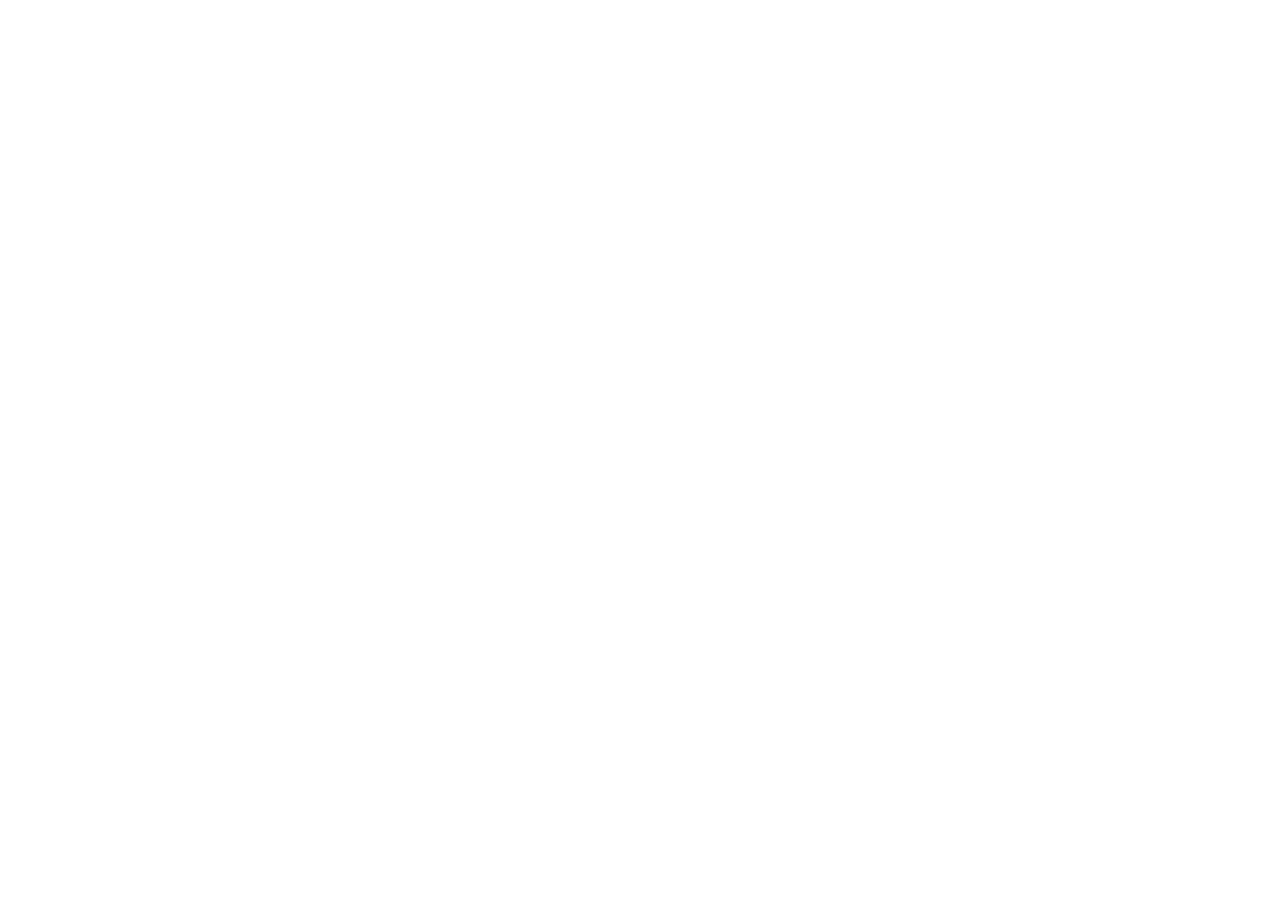
==== blog.html @ f2e96f7d "Setup del proyecto" ====
<!DOCTYPE html>
<html lang="en">
<head>
    <meta charset="UTF-8">
    <meta http-equiv="X-UA-Compatible" content="IE=edge">
    <meta name="viewport" content="width=device-width, initial-scale=1.0">
    <title>Document</title>
</head>
<body>
    
</body>
</html>
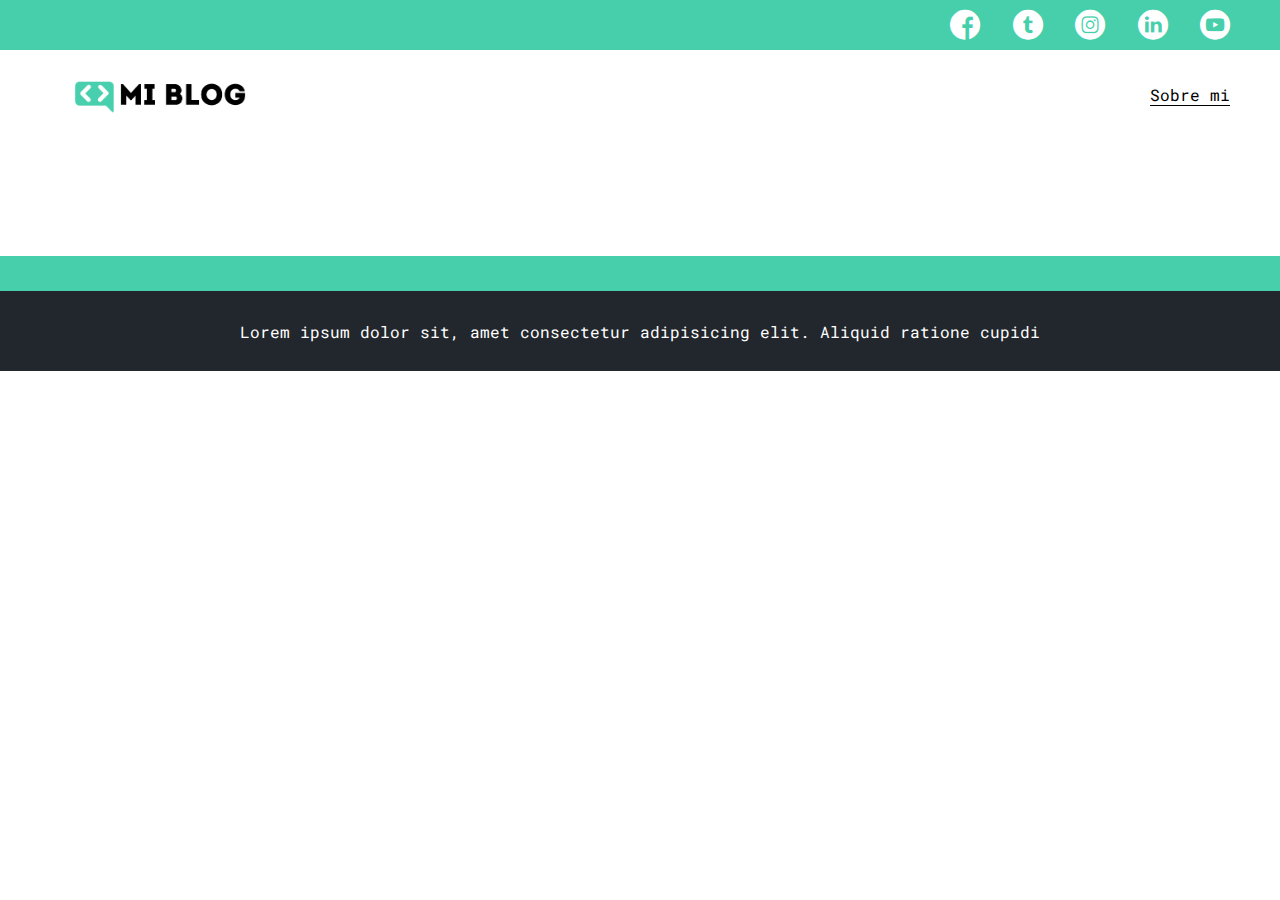
==== commit c830b456: "Creacion de la pantalla de blog" ====
--- a/blog.html
+++ b/blog.html
@@ -1,12 +1,69 @@
 <!DOCTYPE html>
 <html lang="en">
+
 <head>
-    <meta charset="UTF-8">
-    <meta http-equiv="X-UA-Compatible" content="IE=edge">
-    <meta name="viewport" content="width=device-width, initial-scale=1.0">
-    <title>Document</title>
+    <meta charset="UTF-8" />
+    <meta http-equiv="X-UA-Compatible" content="IE=edge" />
+    <meta name="viewport" content="width=device-width, initial-scale=1.0" />
+    <title>Mi Blog</title>
+    <link rel="stylesheet" href="./css/main.css" />
+    <link rel="stylesheet" href="./css/font/flaticon.css">
 </head>
+
 <body>
-    
+    <header>
+        <section class="header-icons-container">
+            <div class="icons">
+                <a href=""><span class="flaticon-001-facebook"></span></a>
+                <a href=""><span class="flaticon-002-twitter"></span></a>
+                <a href=""><span class="flaticon-011-instagram"></span></a>
+                <a href=""><span class="flaticon-010-linkedin"></span></a>
+                <a href=""><span class="flaticon-008-youtube"></span></a>
+            </div>
+        </section>
+        <nav>
+            <section class="nav-logo-container">
+                <a href="/"><img src="./assets/img/Logo-negro.png" alt="Logo de mi blog"></a>
+            </section>
+            <section class="profile-link">
+                <a href="./perfil.html">Sobre mi</a>
+            </section>
+        </nav>
+    </header>
+    <main>
+        <section class="grid-container blogpost-img-container">
+            <img src="" alt="">
+        </section>
+        <section class="blogpost-main-container">
+            <div class="grid-container">
+                <h3></h3>
+                <article>
+                    <h1></h1>
+                    <p></p>
+                    <p></p>
+                    <p></p>
+                </article>
+            </div>
+        </section>
+        <section class="contact-main-container">
+            <div>
+                <img src="" alt="">
+                <div class="contact-left">
+                    <a href=""></a>
+                    <p></p>
+                </div>
+            </div>
+            <div>
+                <img src="" alt="">
+                <div class="contact-right">
+                    <a href=""></a>
+                    <p></p>
+                </div>
+            </div>
+        </section>
+    </main>
+    <footer>
+        <p>Lorem ipsum dolor sit, amet consectetur adipisicing elit. Aliquid ratione cupidi</p>
+    </footer>
 </body>
 </html>--- a/css/main.css
+++ b/css/main.css
@@ -0,0 +1,179 @@
+
+@import url('https://fonts.googleapis.com/css2?family=Roboto+Mono:wght@400;500;700&family=Roboto+Slab:wght@400;700&family=Roboto:wght@400;500;700;900&display=swap');
+
+
+body{
+    font-family: 'Roboto mono',monospace;
+    margin: 0;
+    padding: 0;
+}
+.home-body{
+    position: fixed; /*     Con esto podemos lograr que nuestra main page sea de tamano completo a la pantalla sin scroll*/
+    top: 0;
+    bottom: 0;
+    left: 0;
+    right: 0;
+}
+.grid-container{
+    max-width: 980px;
+    margin: auto;
+}
+
+a{
+    text-decoration: none;
+    display: inline; /*para que se puedan poner de forma horizontal*/
+    color: black;
+}
+
+header{
+    width: 100%;
+    height: 140px;
+    display: grid;
+    grid-template-rows: 1fr 1fr; /*para que tenga dos filas de espacio*/
+}
+
+header .header-icons-container{
+    width: 100%;
+    height: 50px;
+    display: grid;
+    background-color: #47cfac;
+}
+header .header-icons-container .icons{
+    width: 300px;
+    height: auto;
+    display: flex;
+    justify-items: flex-end;
+    align-items: center;
+    justify-content: space-between;
+    justify-self: end;
+    margin-right: 50px;
+}
+
+header .icons span{
+    color: white;
+}
+
+nav{
+    display: grid;
+    grid-template-columns: 1fr 1fr;
+    height: 90px;
+}
+nav .nav-logo-container{
+    margin-left: 50px;
+}
+
+nav .nav-logo-container img{ /*Aca modificamos el tamano del logo*/
+    width: 220px;
+    margin-top: 10px;
+}
+nav .profile-link{
+    display: flex;
+    align-items: center; /*alinea verticalmente*/
+    justify-content: flex-end;
+    margin-right: 50px;
+}
+nav .profile-link a{
+    color: black;
+    border-bottom: 1px solid black;
+}
+
+.home-main {
+    display: grid;
+    grid-template-columns: 1fr 4fr 1fr;
+    height: 100%;
+    background-image: url('../assets/img/Cover.png');
+    background-position: center;
+    background-repeat: no-repeat;
+    background-size: cover;
+}
+.home-main section{
+    display: grid;
+    grid-column: 2;
+    justify-items: center;
+    height: 350px;
+    margin-top: 80px;
+}
+.home-main-text{
+    font-family: 'Roboto mono', monospace;
+    font-size: 30px;
+    font-weight: 700px;
+    letter-spacing: 10px;
+    color: white;
+    text-align: center;
+}
+.home-main-button{
+    width: 110px;
+    height: 50px;
+    background: #47cfac;
+    display: grid;
+    align-items: center;   
+    border-color: #47cfac; 
+}
+.home-main-button a{
+    font-weight: 700;
+    font-size: 18px;
+}
+
+.blogs-main{
+    display: grid;
+}
+
+.blogs-news-container{
+    background-color: #e6e9ed;
+    padding: 0 50px 40px; /*Es el espacio interno que hay en un contenedor*/
+}
+
+.blogs-main-new{
+    display: grid;
+    grid-template-columns: 2fr 1fr;
+    grid-template-rows: 2fr;
+}
+.blogs-news-img-container{
+    grid-column: 1;
+}
+
+.blogs-news-img-container img{
+    width: 85%;
+}
+.blogs-news-info-container{
+    grid-column: 2;
+}
+.blogs-news-info-container p{
+    margin-bottom: 35px;
+}
+.blogs-posts-container{
+    padding: 0 50px 40px;
+}
+.blogs-posts-container h3{
+    border-bottom: 1px solid #cdd2da;
+    padding-bottom: 20px;
+    text-align: center;
+}
+.blogs-button{
+    border: 1px solid #47cfac;
+    padding: 10px 15px;
+    font-size: 12px;
+}
+.blogs-posts-container .post-container{
+    display: inline-block;
+    padding-left: 10px;
+    max-width: 30%;
+    margin-bottom: 50px;
+}
+.blogs-posts-container .post-container p{
+    margin-bottom: 35px;
+}
+.blogs-posts-container .post-container img{
+    width: 100%;
+}
+footer {
+    width: 100%;
+    height: 80px;
+    background-color: #22272d;
+    border-top: 35px solid #47cfac;
+    text-align: center;
+}
+footer p{
+    color: white;
+    margin-top: 30px;
+}--- a/css/font/flaticon.css
+++ b/css/font/flaticon.css
@@ -0,0 +1,46 @@
+	/*
+  	Flaticon icon font: Flaticon
+  	Creation date: 20/12/2018 09:27
+  	*/
+
+@font-face {
+  font-family: "Flaticon";
+  src: url("./Flaticon.eot");
+  src: url("./Flaticon.eot?#iefix") format("embedded-opentype"),
+       url("./Flaticon.woff") format("woff"),
+       url("./Flaticon.ttf") format("truetype"),
+       url("./Flaticon.svg#Flaticon") format("svg");
+  font-weight: normal;
+  font-style: normal;
+}
+
+@media screen and (-webkit-min-device-pixel-ratio:0) {
+  @font-face {
+    font-family: "Flaticon";
+    src: url("./Flaticon.svg#Flaticon") format("svg");
+  }
+}
+
+[class^="flaticon-"]:before, [class*=" flaticon-"]:before,
+[class^="flaticon-"]:after, [class*=" flaticon-"]:after {   
+  font-family: Flaticon;
+        font-size: 30px;
+font-style: normal;
+margin-left: 20px;
+}
+
+.flaticon-001-facebook:before { content: "\f100"; }
+.flaticon-002-twitter:before { content: "\f101"; }
+.flaticon-003-whatsapp:before { content: "\f102"; }
+.flaticon-004-groupme:before { content: "\f103"; }
+.flaticon-005-kik:before { content: "\f104"; }
+.flaticon-006-skype:before { content: "\f105"; }
+.flaticon-007-periscope:before { content: "\f106"; }
+.flaticon-008-youtube:before { content: "\f107"; }
+.flaticon-009-itunes:before { content: "\f108"; }
+.flaticon-010-linkedin:before { content: "\f109"; }
+.flaticon-011-instagram:before { content: "\f10a"; }
+.flaticon-012-messenger:before { content: "\f10b"; }
+.flaticon-013-twitter-1:before { content: "\f10c"; }
+.flaticon-014-snapchat:before { content: "\f10d"; }
+.flaticon-015-reddit:before { content: "\f10e"; }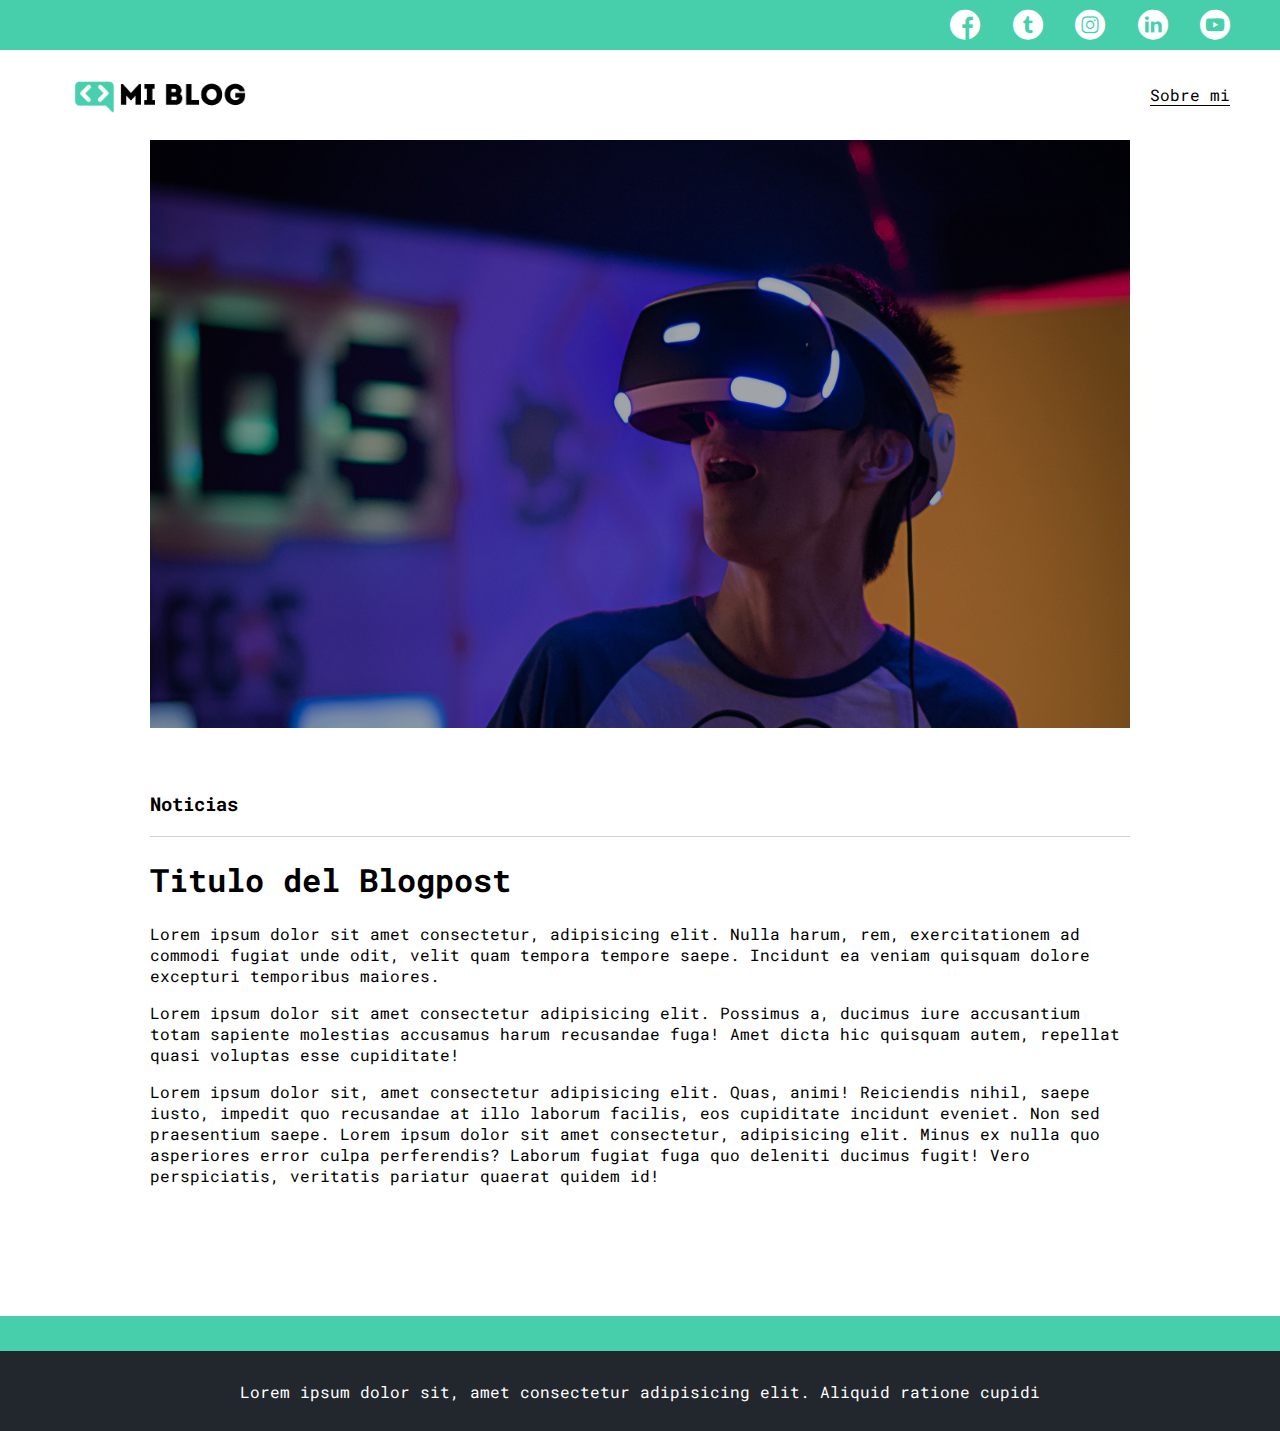
==== commit 93da54e0: "Agregando estilos a la pagina de blog" ====
--- a/blog.html
+++ b/blog.html
@@ -32,16 +32,16 @@
     </header>
     <main>
         <section class="grid-container blogpost-img-container">
-            <img src="" alt="">
+            <img src="/assets/img/post-1.png" alt="">
         </section>
         <section class="blogpost-main-container">
             <div class="grid-container">
-                <h3></h3>
+                <h3>Noticias</h3>
                 <article>
-                    <h1></h1>
-                    <p></p>
-                    <p></p>
-                    <p></p>
+                    <h1>Titulo del Blogpost</h1>
+                    <p>Lorem ipsum dolor sit amet consectetur, adipisicing elit. Nulla harum, rem, exercitationem ad commodi fugiat unde odit, velit quam tempora tempore saepe. Incidunt ea veniam quisquam dolore excepturi temporibus maiores.</p>
+                    <p>Lorem ipsum dolor sit amet consectetur adipisicing elit. Possimus a, ducimus iure accusantium totam sapiente molestias accusamus harum recusandae fuga! Amet dicta hic quisquam autem, repellat quasi voluptas esse cupiditate!</p>
+                    <p>Lorem ipsum dolor sit, amet consectetur adipisicing elit. Quas, animi! Reiciendis nihil, saepe iusto, impedit quo recusandae at illo laborum facilis, eos cupiditate incidunt eveniet. Non sed praesentium saepe. Lorem ipsum dolor sit amet consectetur, adipisicing elit. Minus ex nulla quo asperiores error culpa perferendis? Laborum fugiat fuga quo deleniti ducimus fugit! Vero perspiciatis, veritatis pariatur quaerat quidem id!</p>
                 </article>
             </div>
         </section>
--- a/css/main.css
+++ b/css/main.css
@@ -176,4 +176,20 @@
 footer p{
     color: white;
     margin-top: 30px;
+}
+.blogpost-img-container{
+    padding: 0 50px 40px;
+}
+.blogpost-img-container img{
+    width: 100%;
+}
+.blogpost-main-container{
+    padding: 0 50px 40px;
+}
+.blogpost-main-container h3{
+    border-bottom: 1px solid #cdd2da;
+    padding-bottom: 20px;
+}
+.blogpost-main-container section h1{
+    font-size: 35px;
 }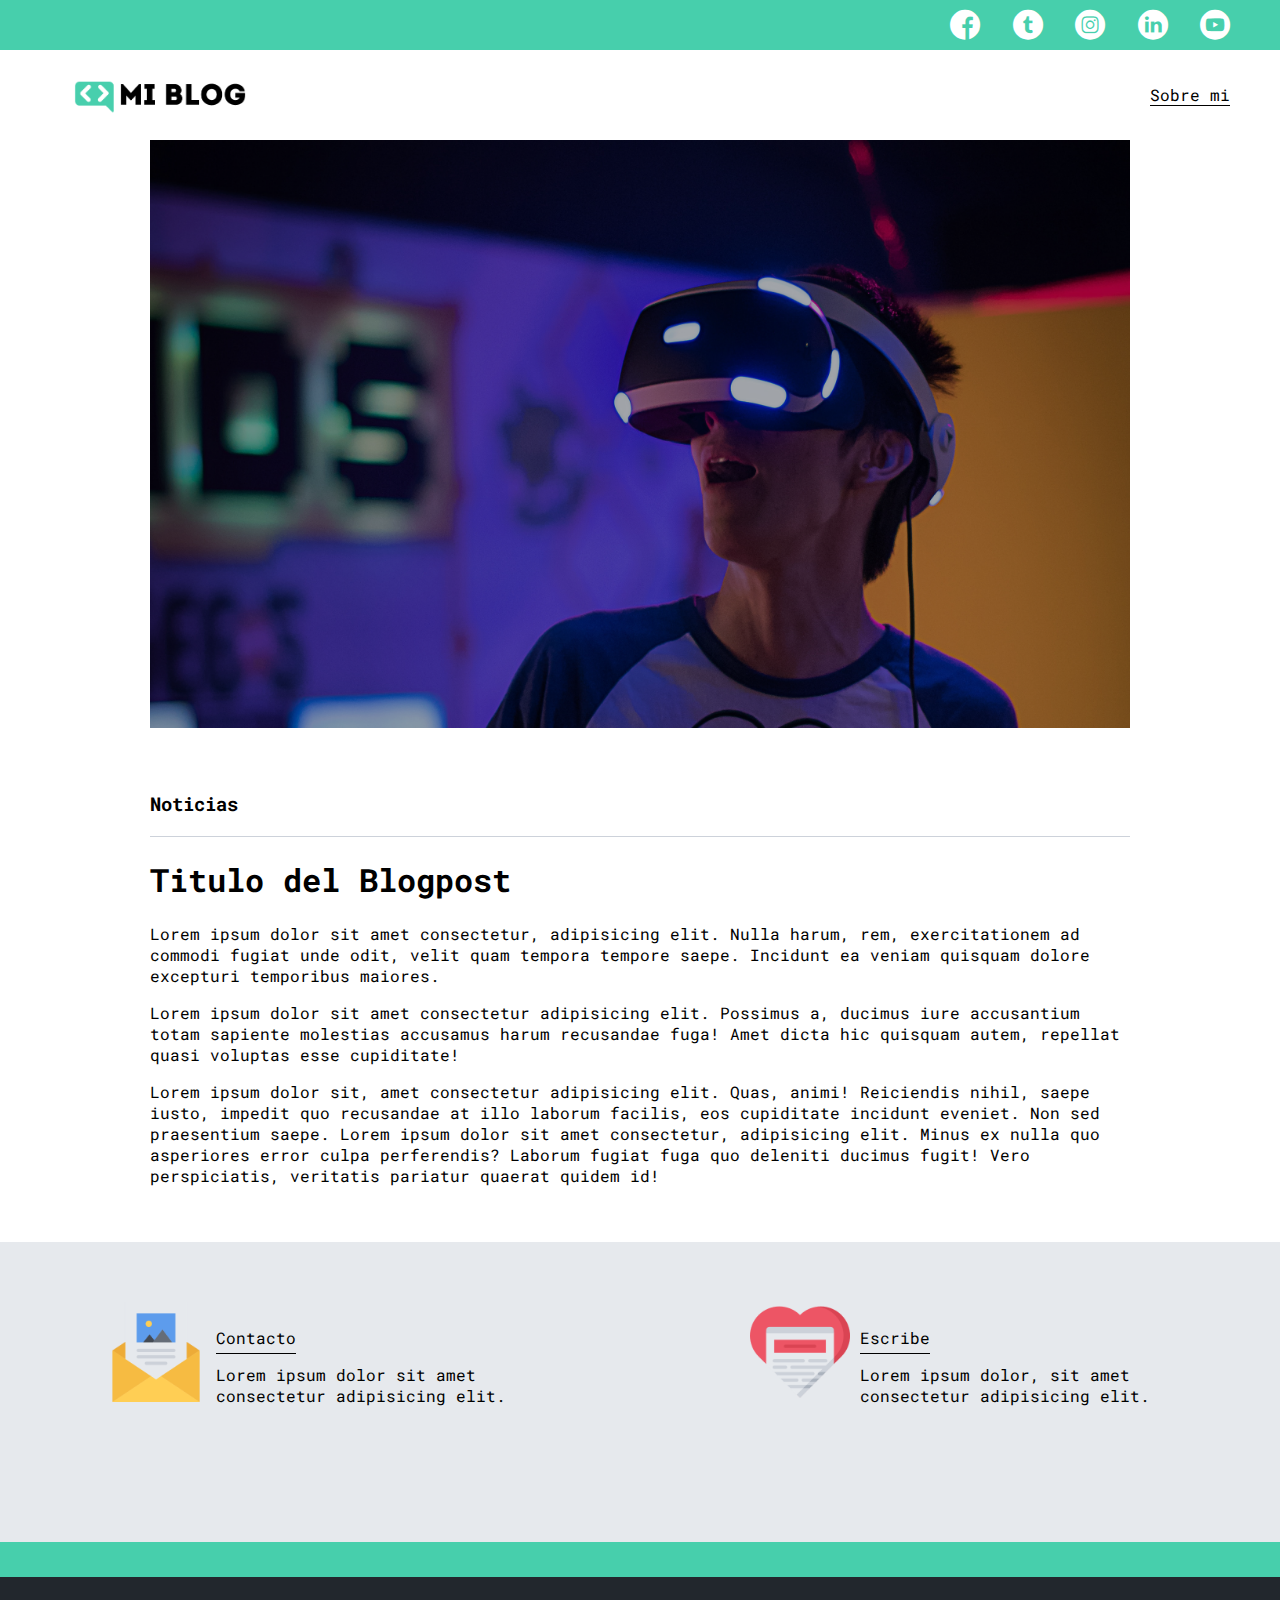
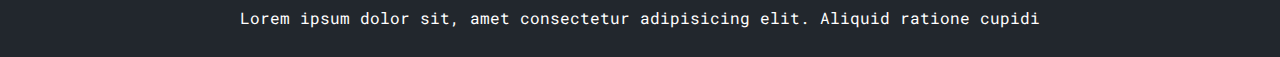
==== commit 53d01274: "Seccion de contacto en la pagina de Blog" ====
--- a/blog.html
+++ b/blog.html
@@ -47,17 +47,17 @@
         </section>
         <section class="contact-main-container">
             <div>
-                <img src="" alt="">
+                <img src="/assets/img/013-newsletter.png" alt="">
                 <div class="contact-left">
-                    <a href=""></a>
-                    <p></p>
+                    <a href="">Contacto</a>
+                    <p>Lorem ipsum dolor sit amet consectetur adipisicing elit. </p>
                 </div>
             </div>
-            <div>
-                <img src="" alt="">
+            <div> 
+                <img src="/assets/img/006-like.png" alt="">
                 <div class="contact-right">
-                    <a href=""></a>
-                    <p></p>
+                    <a href="">Escribe</a>
+                    <p>Lorem ipsum dolor, sit amet consectetur adipisicing elit. </p>
                 </div>
             </div>
         </section>
--- a/css/main.css
+++ b/css/main.css
@@ -192,4 +192,27 @@
 }
 .blogpost-main-container section h1{
     font-size: 35px;
+}
+.contact-main-container{
+    width: 100%;
+    min-height: 250px;
+    background: #e6e9ed;
+    text-align: center;
+    padding-bottom: 50px;
+}
+.contact-main-container div{
+    display: inline-block;
+    width: 49.5%;
+    height: 100%;
+}
+.contact-main-container div a{
+    border-bottom: 1px solid black;
+    padding-bottom: 5px;
+}
+.contact-main-container .contact-left, .contact-right{
+    text-align: initial;
+    margin-top: 85px;
+}
+.contact-main-container img{
+    width: 100px;
 }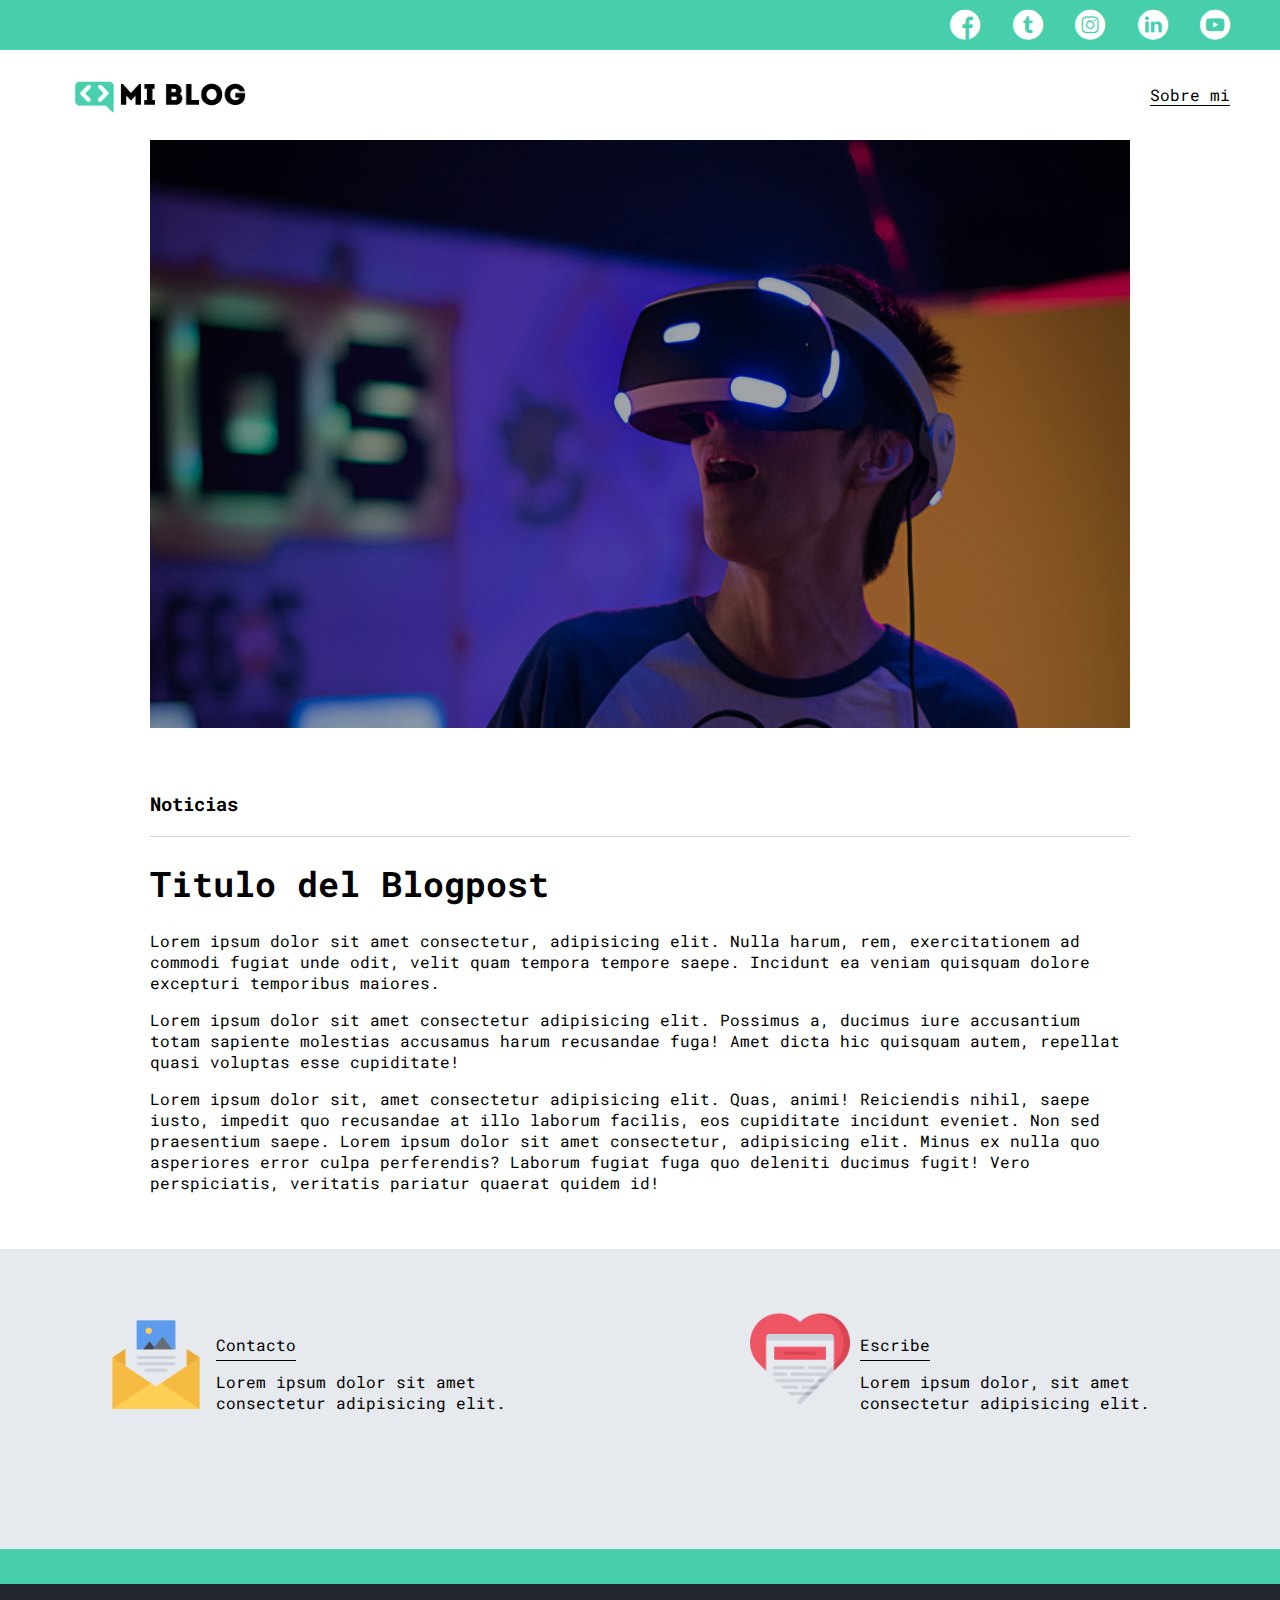
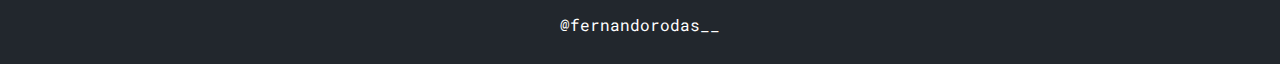
==== commit 8bfe37a3: "Maquetando perfil HTML" ====
--- a/blog.html
+++ b/blog.html
@@ -63,7 +63,7 @@
         </section>
     </main>
     <footer>
-        <p>Lorem ipsum dolor sit, amet consectetur adipisicing elit. Aliquid ratione cupidi</p>
+        <p>@fernandorodas__</p>
     </footer>
 </body>
 </html>--- a/css/main.css
+++ b/css/main.css
@@ -190,7 +190,7 @@
     border-bottom: 1px solid #cdd2da;
     padding-bottom: 20px;
 }
-.blogpost-main-container section h1{
+.blogpost-main-container article h1{
     font-size: 35px;
 }
 .contact-main-container{
